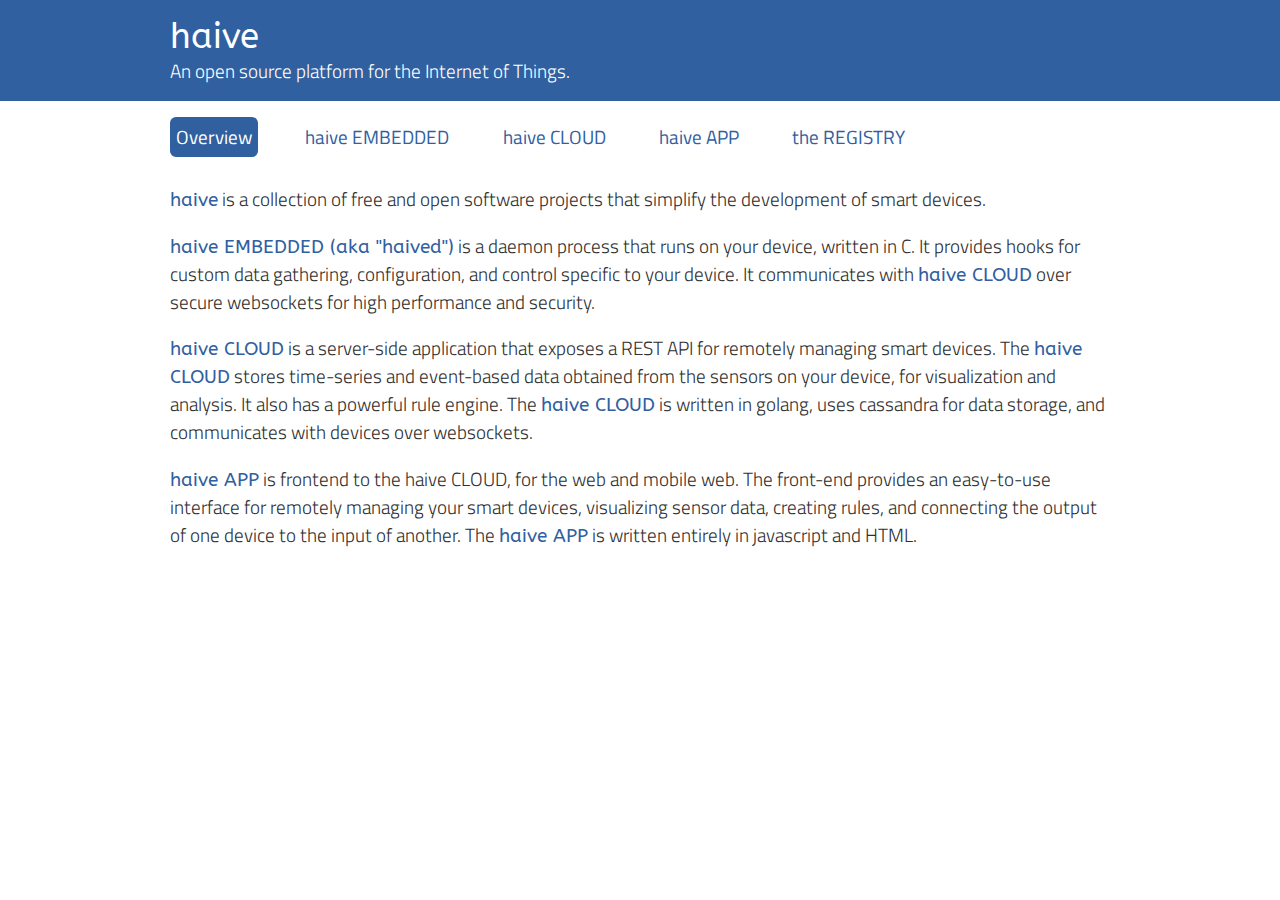
==== web/index.html @ b65e0269 "Add index.html overview of haive" ====
<html>
<head>
<link href='http://fonts.googleapis.com/css?family=ABeeZee|Titillium+Web:300,400,700' rel='stylesheet' type='text/css'>
<style>
body {
    margin: 0px;
    padding: 0px;
    font-family: "Titillium Web", sans-serif;
    font-weight: 300;
    font-size: 14pt;
}
.center_channel {
    width: 940px;
    margin-left: auto;
    margin-right: auto;
}
.blue_banner {
    padding:16px;
    background: #3060a0;
    color: #ffffff;
}
.logo-in-text {
    font-family: "ABeeZee";
    color: #3060a0;
}
.logo {
    font-family: "ABeeZee";
    font-size: 35px;
}
.white_banner {
    padding:16px;
    background: #ffffff;
    color: #303030;
}
.gray_banner {
    padding:16px;
    background: #a8a3a0;
    color: #101010;
}
.menu--selected {
    color: #ffffff;
    margin-right: 2em;
    font-weight: 400;
    background: #3060a0;
    border-radius: 6px;
    padding: 6px;
    display: inline-block;
}
.menu {
    color: #3060a0;
    margin-right: 2em;
    font-weight: 400;
    border-radius: 6px;
    padding: 6px;
    display: inline-block;
}
</style>
</head>
<body>
    <div class=blue_banner>
        <div class=center_channel>
            <div class=logo>haive</div>
            An open source platform for the Internet of Things.
        </div>
    </div>
    <div class=white_banner>
        <div class=center_channel>
            <div class=menu--selected>Overview</div>
            <div class=menu>haive EMBEDDED</div>
            <div class=menu>haive CLOUD</div>
            <div class=menu>haive APP</div>
            <div class=menu>the REGISTRY</div>
            <br><br>
            <span class=logo-in-text>haive</span> is a collection of free and open
            software projects that simplify the development of smart devices.
            <p>
            <span class=logo-in-text>haive EMBEDDED (aka "haived")</span> is a daemon process that
            runs on your device, written in C.  It provides hooks for custom
            data gathering, configuration, and control specific to your device.
            It communicates with <span class=logo-in-text>haive CLOUD</span>
            over secure websockets for high performance and security.
            <p>

            <span class=logo-in-text>haive CLOUD</span> is a server-side
            application that exposes a REST API for remotely managing smart
            devices.  The <span class=logo-in-text>haive CLOUD</span> stores
            time-series and event-based data obtained from the sensors on your
            device, for visualization and analysis.  It also has a powerful
            rule engine.  The <span class=logo-in-text>haive CLOUD</span> is
            written in golang, uses cassandra for data storage, and
            communicates with devices over websockets.
            
            <p>

            <span class=logo-in-text>haive APP</span> is frontend to the haive
            CLOUD, for the web and mobile web.  The front-end provides an
            easy-to-use interface for remotely managing your smart devices,
            visualizing sensor data, creating rules, and connecting the output
            of one device to the input of another.  The <span
            class=logo-in-text>haive APP</span> is written entirely in
            javascript and HTML.

        </div>
    </div>
</body>
</html>
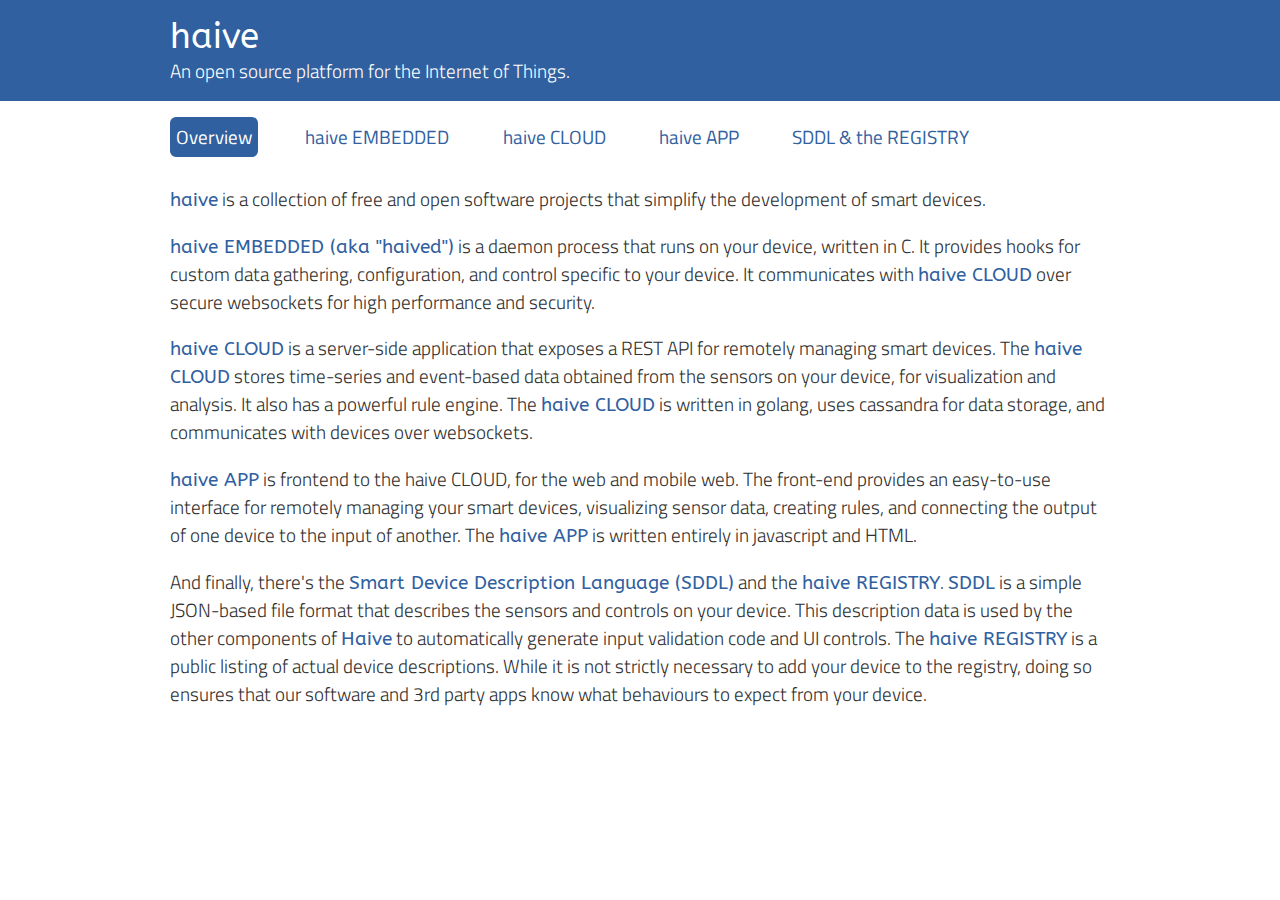
==== commit 4eadb4d5: "Minor webpage update" ====
--- a/web/index.html
+++ b/web/index.html
@@ -54,6 +54,13 @@
     padding: 6px;
     display: inline-block;
 }
+.menu:hover {
+    background: #d0d0d0;
+}
+a {
+    color: #3060a0;
+    text-decoration: none;
+}
 </style>
 </head>
 <body>
@@ -66,10 +73,10 @@
     <div class=white_banner>
         <div class=center_channel>
             <div class=menu--selected>Overview</div>
-            <div class=menu>haive EMBEDDED</div>
-            <div class=menu>haive CLOUD</div>
-            <div class=menu>haive APP</div>
-            <div class=menu>the REGISTRY</div>
+            <div class=menu><a href="index_coming_soon.html">haive EMBEDDED</a></div>
+            <div class=menu><a href="index_coming_soon.html">haive CLOUD</a></div>
+            <div class=menu><a href="index_coming_soon.html">haive APP</a></div>
+            <div class=menu><a href="index_coming_soon.html">SDDL &amp; the REGISTRY</a></div>
             <br><br>
             <span class=logo-in-text>haive</span> is a collection of free and open
             software projects that simplify the development of smart devices.
@@ -100,6 +107,19 @@
             class=logo-in-text>haive APP</span> is written entirely in
             javascript and HTML.
 
+            <p>
+            And finally, there's the <span class=logo-in-text>Smart Device
+            Description Language (SDDL)</span> and the <span
+            class=logo-in-text>haive REGISTRY</span>.  <span
+            class=logo-in-text>SDDL</span> is a simple JSON-based file format
+            that describes the sensors and controls on your device.  This
+            description data is used by the other components of <span
+            class=logo-in-text>Haive</span> to automatically generate input
+            validation code and UI controls.  The <span class=logo-in-text>haive
+            REGISTRY</span> is a public listing of actual device
+            descriptions.  While it is not strictly necessary to add your
+            device to the registry, doing so ensures that our software and 3rd
+            party apps know what behaviours to expect from your device.
         </div>
     </div>
 </body>
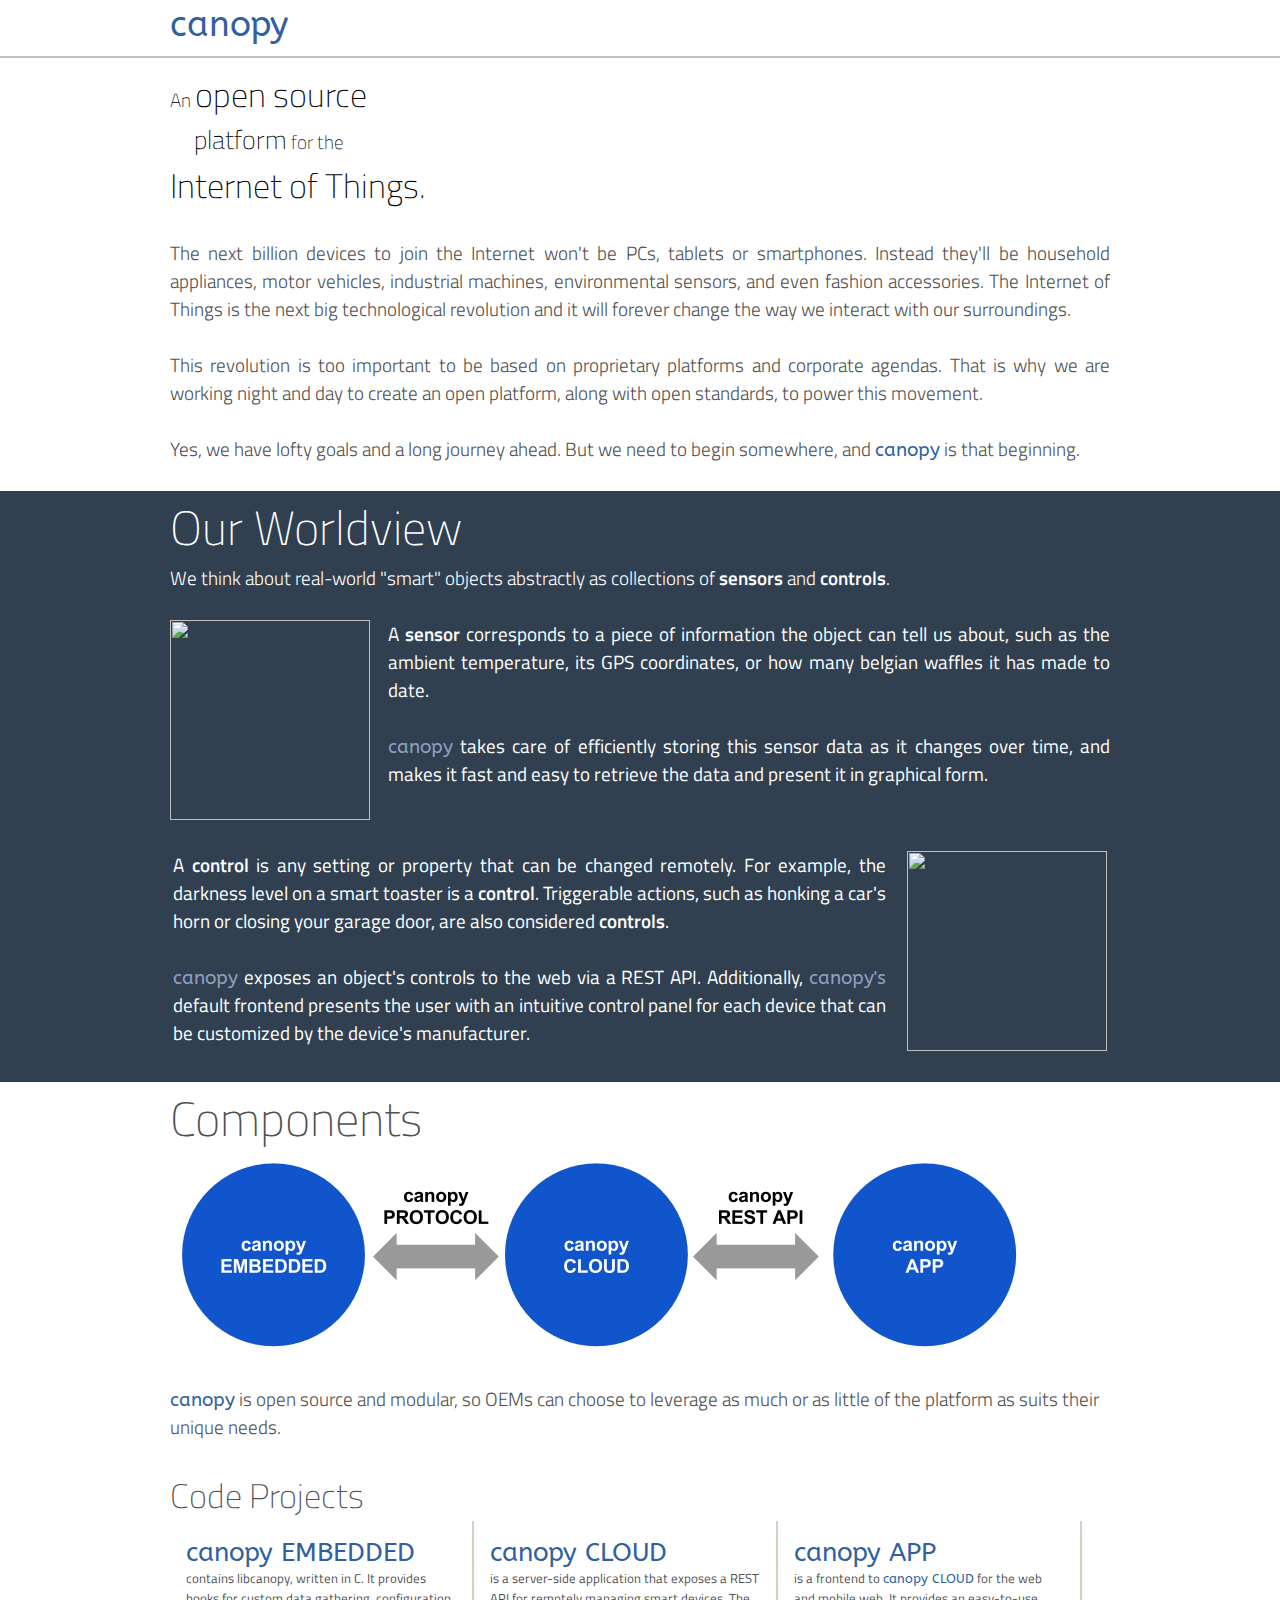
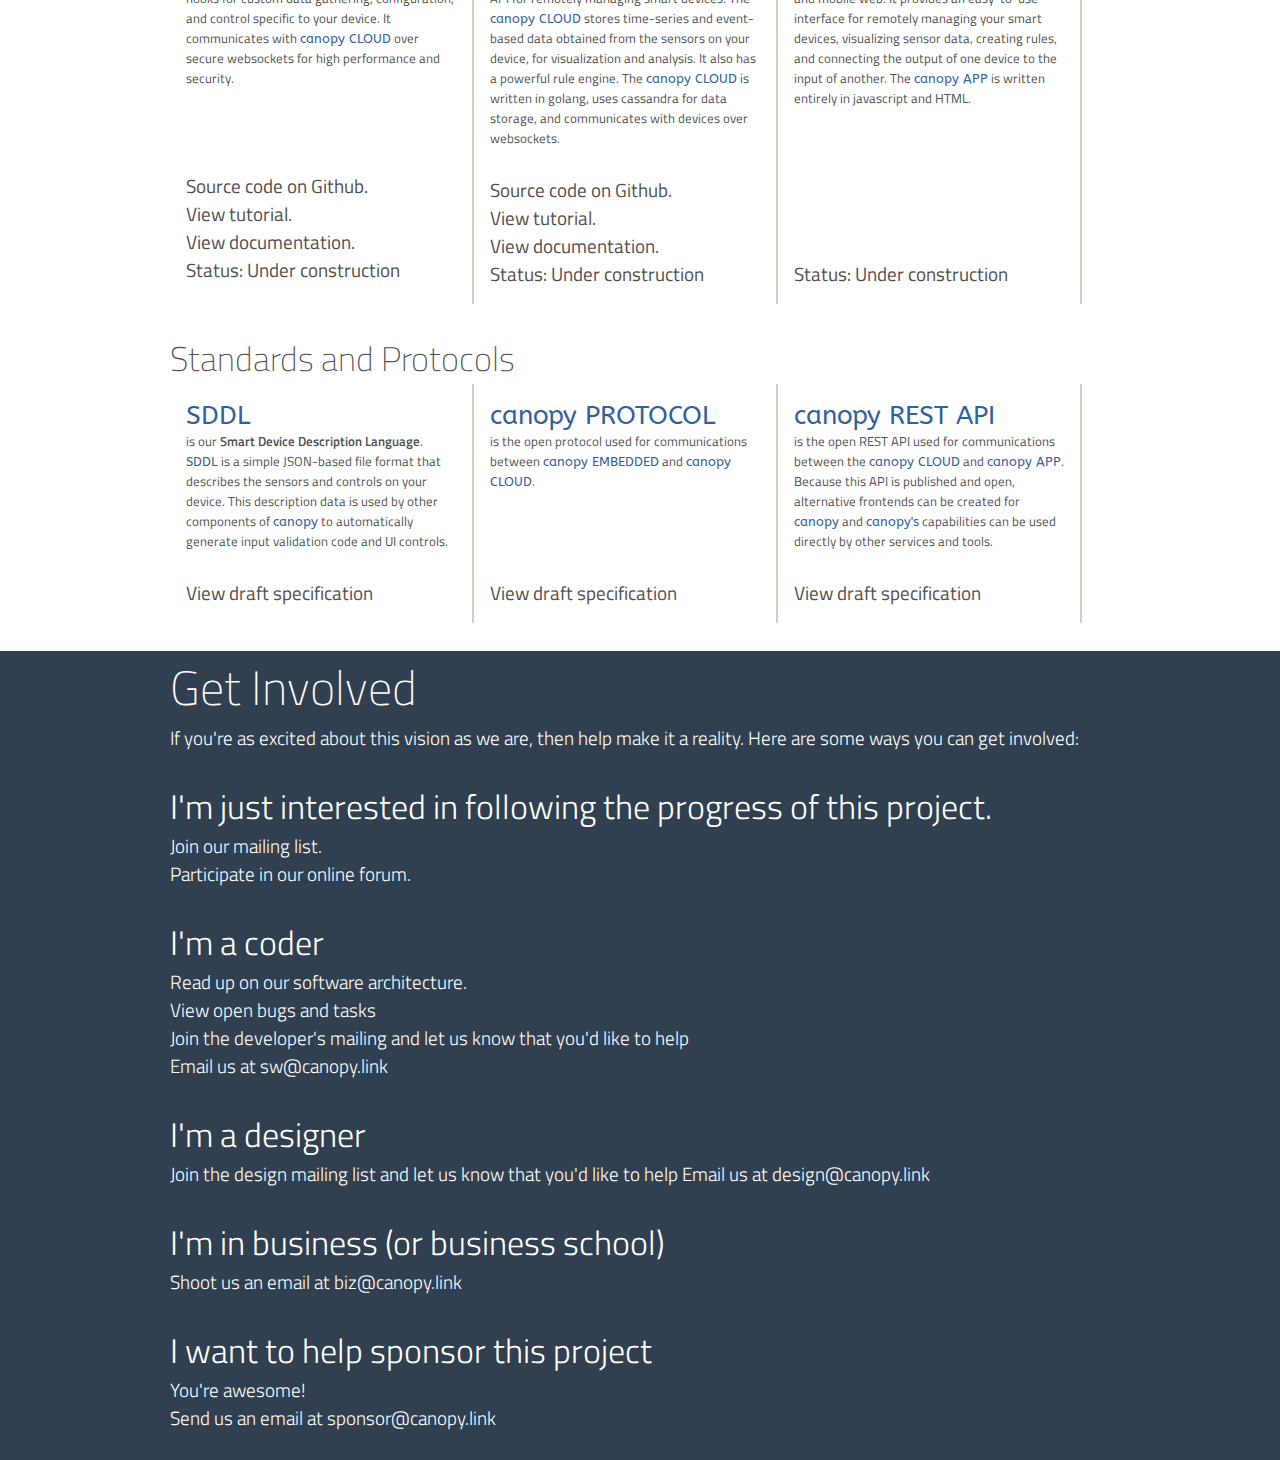
==== commit 61f2ef07: "Add block diagram to project webpage" ====
--- a/web/index.html
+++ b/web/index.html
@@ -1,6 +1,5 @@
 <html>
-<head>
-<link href='http://fonts.googleapis.com/css?family=ABeeZee|Titillium+Web:300,400,700' rel='stylesheet' type='text/css'>
+<link href='http://fonts.googleapis.com/css?family=ABeeZee|Titillium+Web:200,300,400,700' rel='stylesheet' type='text/css'>
 <style>
 body {
     margin: 0px;
@@ -8,119 +7,285 @@
     font-family: "Titillium Web", sans-serif;
     font-weight: 300;
     font-size: 14pt;
+    color: #505050;
+}
+
+td {
+    font-size: 14pt;
 }
 .center_channel {
     width: 940px;
     margin-left: auto;
     margin-right: auto;
 }
-.blue_banner {
-    padding:16px;
-    background: #3060a0;
-    color: #ffffff;
+
+.logo {
+    font-family: "ABeeZee";
+    font-size: 35px;
+    color: #3060a0;
+}
+.top-bar {
+    border-bottom: 2px solid #c0c0c0;
+    padding-top: 4px;
+    padding-bottom: 4px;
+    position: fixed;
+    width: 100%;
+    height: 48px;
+    z-index: 100;
+}
+.main-section {
+    width: 100%;
+    position: absolute;
+    top: 64px;
+    padding-top: 4px;
+}
+.darkest {
+    color: #000000;
+}
+.big {
+    font-size: 34px;
+}
+.xxl {
+    font-size: 48px;
+}
+.ml {
+    font-size: 26px;
+}
+.s {
+    font-size: 13px;
+}
+.thin {
+    font-weight: 200;
 }
 .logo-in-text {
     font-family: "ABeeZee";
     color: #3060a0;
 }
-.logo {
+.logo-in-text-light {
     font-family: "ABeeZee";
-    font-size: 35px;
-}
-.white_banner {
-    padding:16px;
-    background: #ffffff;
-    color: #303030;
-}
-.gray_banner {
-    padding:16px;
-    background: #a8a3a0;
-    color: #101010;
-}
-.menu--selected {
+    color: #90a0c0;
+}
+.gray-section
+{
+    background: #304050;
     color: #ffffff;
-    margin-right: 2em;
-    font-weight: 400;
-    background: #3060a0;
-    border-radius: 6px;
-    padding: 6px;
-    display: inline-block;
-}
-.menu {
-    color: #3060a0;
-    margin-right: 2em;
-    font-weight: 400;
-    border-radius: 6px;
-    padding: 6px;
-    display: inline-block;
-}
-.menu:hover {
-    background: #d0d0d0;
-}
-a {
-    color: #3060a0;
-    text-decoration: none;
+}
+
+.shutterstock-network
+{
+    background-color: #ffffff;
+    background-image:url('http://image.shutterstock.com/display_pic_with_logo/1206974/130694135/stock-vector-molecule-and-communication-background-vector-illustration-graphic-design-useful-for-your-design-130694135.jpg');
+    background-repeat: no-repeat;
+    background-position: 460px -160px;;
+}
+.tbl-box
+{
+    padding: 16px;
+    width: 270px;
+    border-right: 2px solid #d0d0c0;
+}
+.hvy
+{
+    font-weight: 600;
+}
+.justify
+{
+    text-align: justify;
 }
 </style>
-</head>
 <body>
-    <div class=blue_banner>
+<div class="top-bar shutterstock-network">
+    <div class=center_channel>
+        <div class=logo>canopy</div>
+    </div>
+</div>
+<div class=main-section>
+    <div class=center_channel>
+        <div class=darkest>
+        <div class=thin>An <span class=big>open source</span>
+        <br><span class=ml>&nbsp;&nbsp;&nbsp;&nbsp;platform</span> for the<br>
+        <span class=big>Internet of Things.</span></div><br>
+        </div>
+
+        <div style="text-align:justify">The next billion devices to join the Internet won't be PCs, tablets or
+        smartphones.  Instead they'll be household appliances, motor vehicles,
+        industrial machines, environmental sensors, and even fashion
+        accessories.  The Internet of Things is the next big technological
+        revolution and it will forever change the way we interact
+        with our surroundings.<br><br>
+
+        This revolution is too important to be based on proprietary
+        platforms and corporate agendas.  That is why we are working night and
+        day to create an open platform, along with open standards, to power this
+        movement.<br><br>
+
+        Yes, we have lofty goals and a long journey ahead.  But
+        we need to begin somewhere, and <span class=logo-in-text>canopy</span>
+        is that beginning.<br><br>
+        </div>
+    </div>
+    <div class=gray-section>
         <div class=center_channel>
-            <div class=logo>haive</div>
-            An open source platform for the Internet of Things.
-        </div>
-    </div>
-    <div class=white_banner>
+        <div class="xxl thin">Our Worldview</div>
+        We think about real-world "smart" objects abstractly as collections of <span class=hvy>sensors</span> and <span class=hvy>controls</span>.<br><br>
+        <table border=0 cellspacing=0 cellpadding=0>
+            <tr>
+                <td valign=top>
+        <img width=200 src=http://image.shutterstock.com/display_pic_with_logo/699367/137441036/stock-vector-clean-vector-set-of-different-graph-types-good-for-infographics-137441036.jpg></img>
+                </td>
+                <td class=gray-section valign=top style="text-align:justify; padding-left: 18px;">
+                A <span class=hvy>sensor</span> corresponds to a piece of
+                information the object can tell us about, such as the
+                ambient temperature, its GPS coordinates, or how many
+                belgian waffles it has made to date.
+                <br><br>
+                <span class=logo-in-text-light>canopy</span> takes care of efficiently
+                storing this sensor data as it changes over time, and makes it fast
+                and easy to retrieve the data and present it in graphical form.
+                </td>
+            </tr>
+        </table><br>
+        <table border=0>
+            <tr>
+                <td class=gray-section style="text-align:justify; padding-right: 18px;" valign=top>
+                A <span class=hvy>control</span> is any setting or
+                property that can be changed remotely.  For example,
+                the darkness level on a smart toaster is a <span class=hvy>control</span>.
+                Triggerable actions, such as honking a car's horn or closing
+                your garage door, are also considered <span
+                class=hvy>controls</span>.<br><br>
+                <span class=logo-in-text-light>canopy</span> exposes an
+                object's controls to the web via a REST API.
+                Additionally, <span class=logo-in-text-light>canopy's</span> default frontend
+                presents the user with an intuitive control panel for each
+                device that can be customized by the device's manufacturer.
+                </td>
+                <td valign=top>
+        <img width=200 src=http://image.shutterstock.com/display_pic_with_logo/112072/128911283/stock-photo-using-the-oven-oven-temperature-control-closeup-128911283.jpg></img>
+                </td>
+            </tr>
+        </table>
+        </div><br>
+    </div>
+    <div class=center_channel>
+        <div class="xxl thin">Components</div>
+        <img src="canopy_block_diagram.png"><br><br>
+        <span class=logo-in-text>canopy</span> is open source and modular, so OEMs can choose to leverage as
+        much or as little of the platform
+        as suits their unique needs.<br><br>
+        <div class="big thin">Code Projects</div>
+        <table cellpadding=0 cellspacing=0 border=0><tr>
+            <td valign=top class=tbl-box>
+                <div class="ml logo-in-text">canopy EMBEDDED</div>
+                <div class="s">contains libcanopy, written in C.  It provides hooks for custom
+                data gathering, configuration, and control specific to your device.
+                It communicates with <span class=logo-in-text>canopy
+                CLOUD</span> over secure websockets for high
+                performance and security.</div>
+                <br><br>
+                <br>Source code on Github.<br>View tutorial.
+                <br>View documentation.
+                <br>Status: Under construction
+            </td>
+            <td valign=top class=tbl-box>
+                <div>
+                    <div class="ml logo-in-text">canopy CLOUD</div>
+                    <div class='s'>is a
+                    server-side application that exposes a REST API for remotely
+                    managing smart devices.  The <span class=logo-in-text>canopy
+                    CLOUD</span> stores time-series and event-based data obtained from
+                    the sensors on your device, for visualization and analysis.  It
+                    also has a powerful rule engine.  The <span
+                    class=logo-in-text>canopy CLOUD</span> is written in golang, uses
+                    cassandra for data storage, and communicates with devices over
+                    websockets.</div>
+                    <br> Source code on Github.
+                    <br>View tutorial.
+                    <br>View documentation.
+                    <br>Status: Under construction
+                </div>
+            </td>
+            <td valign=top class=tbl-box>
+                <div>
+                    <div class="ml logo-in-text">canopy APP</div>
+                    <div class=s>
+                    is a frontend to <span class=logo-in-text>canopy
+                    CLOUD</span> for the web and mobile web.  It provides an
+                    easy-to-use interface for remotely managing your smart
+                    devices, visualizing sensor data, creating rules, and
+                    connecting the output of one device to the input of
+                    another.  The <span class=logo-in-text>canopy APP</span> is
+                    written entirely in javascript and HTML.<br><br><br>
+                    </div>
+                    <br><br><br><br>Status: Under construction
+                </div>
+            </td>
+        </tr></table><br>
+        <div class="big thin">Standards and Protocols</div>
+        <table cellspacing=0 cellpadding=0><tr>
+            <td valign=top class=tbl-box>
+                <div class="ml logo-in-text">SDDL</div>
+                <div class="s">is our <span class=hvy>Smart Device Description
+                Language</span>.  <span class=logo-in-text>SDDL</span> is a
+                simple JSON-based file format that describes the sensors and
+                controls on your device.  This description data is used by
+                other components of <span class=logo-in-text>canopy</span> to
+                automatically generate input validation code and UI controls.
+                </div>
+                <br>View draft specification
+            </td>
+            <td valign=top class=tbl-box>
+                <div>
+                    <div class="ml logo-in-text">canopy PROTOCOL</div>
+                    <div class='s'>is the open protocol used for communications between <span class=logo-in-text>canopy EMBEDDED</span> and <span class=logo-in-text>canopy CLOUD</span>.<br><br><br><br>
+                    </div>
+                    <br>View draft specification
+                </div>
+            </td>
+            <td valign=top class=tbl-box>
+                <div>
+                    <div class="ml logo-in-text">canopy REST API</div>
+                    <div class=s>
+                    is the open REST API used for communications between the
+                    <span class=logo-in-text>canopy CLOUD</span> and <span
+                    class=logo-in-text>canopy APP</span>.  Because this API is
+                    published and open, alternative frontends can be created
+                    for <span class=logo-in-text>canopy</span> and <span
+                    class=logo-in-text>canopy's</span> capabilities can be used
+                    directly by other services and tools.
+                    </div>
+                    <br>View draft specification
+                </div>
+            </td>
+        </tr></table><br>
+    </div>
+    <div class=gray-section>
         <div class=center_channel>
-            <div class=menu--selected>Overview</div>
-            <div class=menu><a href="index_coming_soon.html">haive EMBEDDED</a></div>
-            <div class=menu><a href="index_coming_soon.html">haive CLOUD</a></div>
-            <div class=menu><a href="index_coming_soon.html">haive APP</a></div>
-            <div class=menu><a href="index_coming_soon.html">SDDL &amp; the REGISTRY</a></div>
-            <br><br>
-            <span class=logo-in-text>haive</span> is a collection of free and open
-            software projects that simplify the development of smart devices.
-            <p>
-            <span class=logo-in-text>haive EMBEDDED (aka "haived")</span> is a daemon process that
-            runs on your device, written in C.  It provides hooks for custom
-            data gathering, configuration, and control specific to your device.
-            It communicates with <span class=logo-in-text>haive CLOUD</span>
-            over secure websockets for high performance and security.
-            <p>
-
-            <span class=logo-in-text>haive CLOUD</span> is a server-side
-            application that exposes a REST API for remotely managing smart
-            devices.  The <span class=logo-in-text>haive CLOUD</span> stores
-            time-series and event-based data obtained from the sensors on your
-            device, for visualization and analysis.  It also has a powerful
-            rule engine.  The <span class=logo-in-text>haive CLOUD</span> is
-            written in golang, uses cassandra for data storage, and
-            communicates with devices over websockets.
-            
-            <p>
-
-            <span class=logo-in-text>haive APP</span> is frontend to the haive
-            CLOUD, for the web and mobile web.  The front-end provides an
-            easy-to-use interface for remotely managing your smart devices,
-            visualizing sensor data, creating rules, and connecting the output
-            of one device to the input of another.  The <span
-            class=logo-in-text>haive APP</span> is written entirely in
-            javascript and HTML.
-
-            <p>
-            And finally, there's the <span class=logo-in-text>Smart Device
-            Description Language (SDDL)</span> and the <span
-            class=logo-in-text>haive REGISTRY</span>.  <span
-            class=logo-in-text>SDDL</span> is a simple JSON-based file format
-            that describes the sensors and controls on your device.  This
-            description data is used by the other components of <span
-            class=logo-in-text>Haive</span> to automatically generate input
-            validation code and UI controls.  The <span class=logo-in-text>haive
-            REGISTRY</span> is a public listing of actual device
-            descriptions.  While it is not strictly necessary to add your
-            device to the registry, doing so ensures that our software and 3rd
-            party apps know what behaviours to expect from your device.
-        </div>
-    </div>
+        <div class="xxl thin">Get Involved</div>
+        If you're as excited about this vision as we are, then help make it a
+        reality.  Here are some ways you can get involved:<br><br>
+        <div class="big">I'm just interested in following the progress of this project.</div>
+        Join our mailing list.
+        <br>Participate in our online forum.
+
+        <br><br><div class="big">I'm a coder</div>
+        Read up on our software architecture.
+        <br>View open bugs and tasks
+        <br>Join the developer's mailing and let us know that you'd like to help
+        <br>Email us at sw@canopy.link
+
+        <br><br><div class="big">I'm a designer</div>
+        Join the design mailing list and let us know that you'd like to help
+        Email us at design@canopy.link
+
+        <br><br><div class="big">I'm in business (or business school)</div>
+        Shoot us an email at biz@canopy.link
+
+        <br><br><div class="big">I want to help sponsor this project</div>
+        You're awesome!
+        <br>Send us an email at sponsor@canopy.link
+        </div><br>
+    </div>
+</div>
 </body>
 </html>
